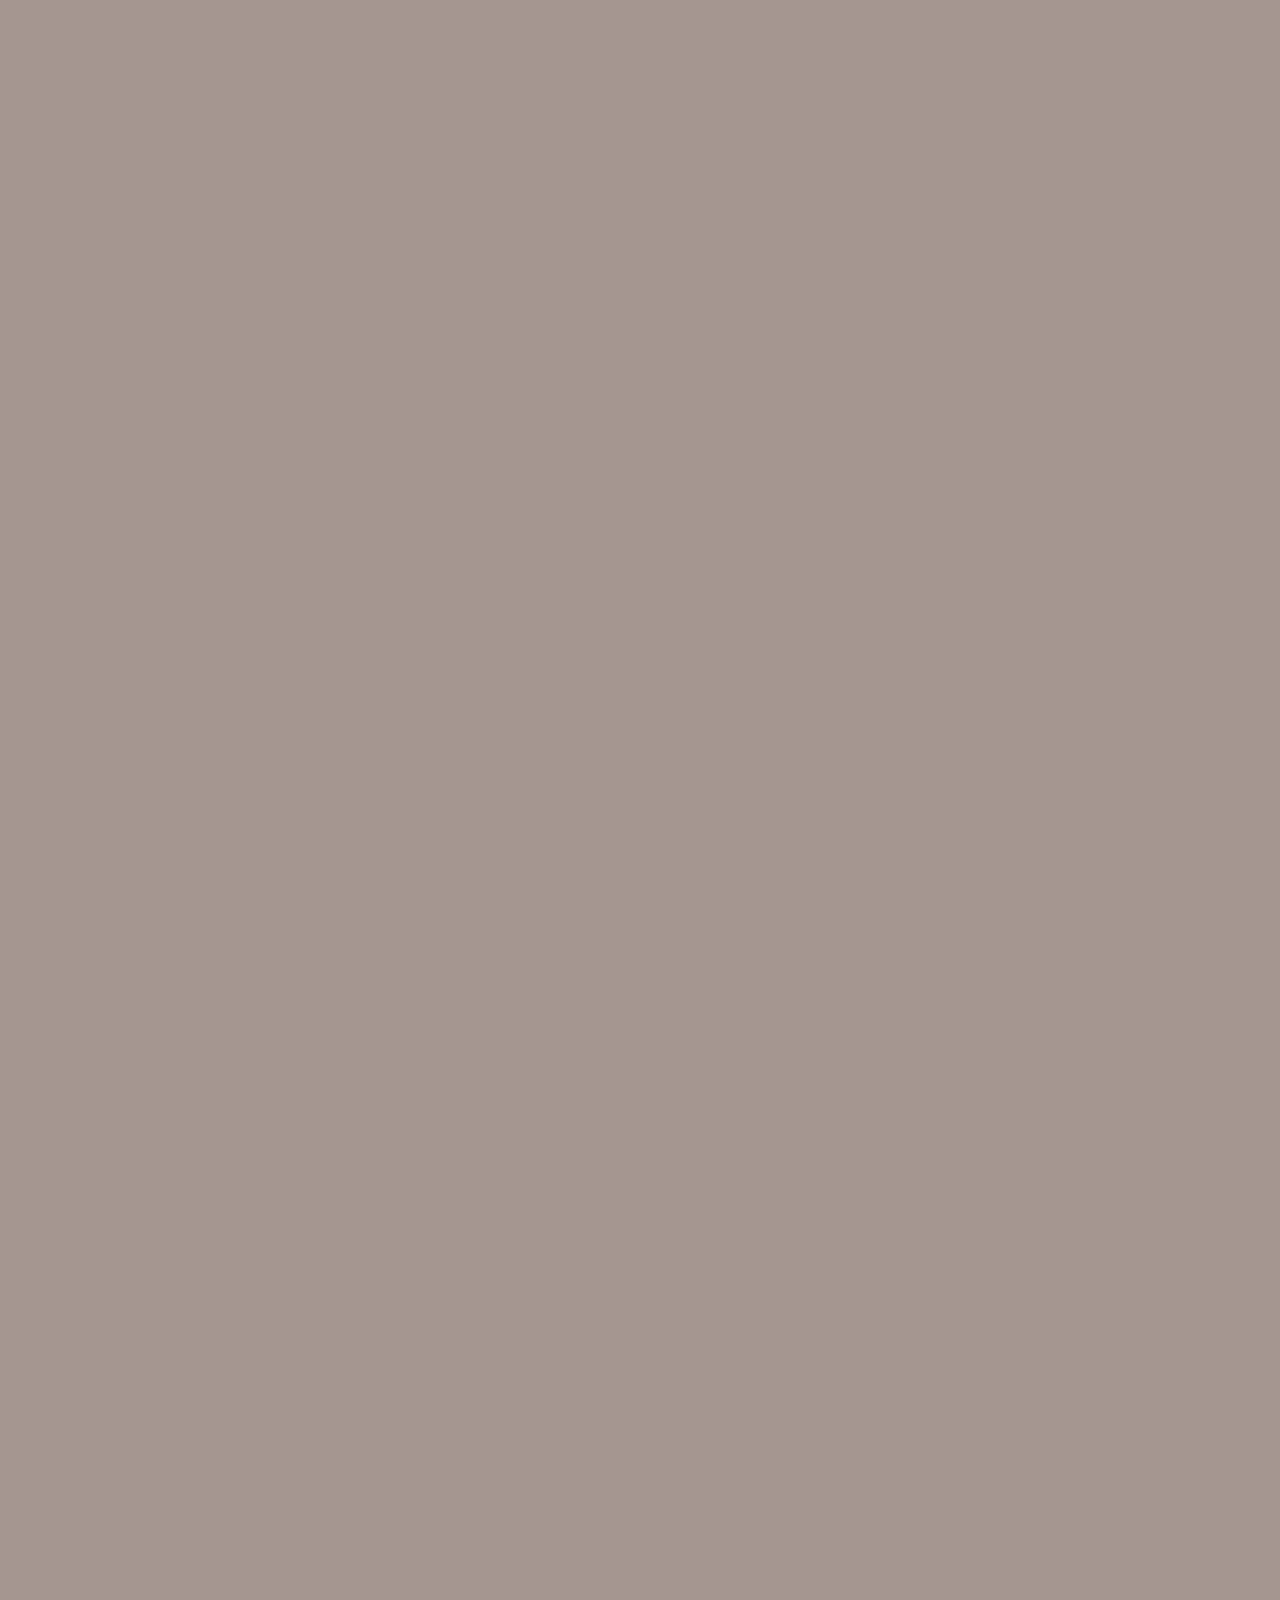
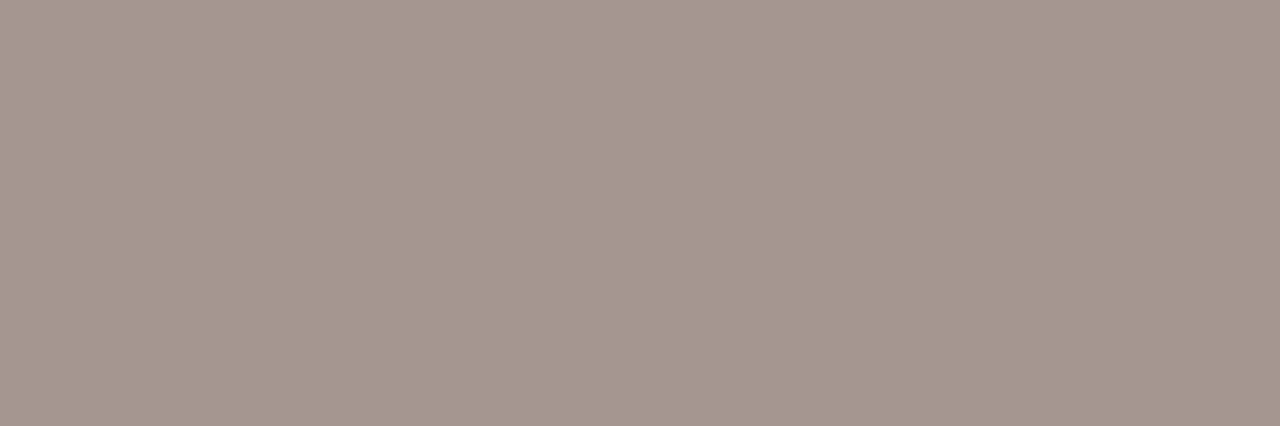
==== index.html @ ec513129 "animation start" ====
<!DOCTYPE html>

<html lang="en-US">

<head>
    <title>Poltorak.dev</title>
    <link rel="icon" type="image/x-icon" href="src/laptop-96.png">
    <link rel="stylesheet" type="text/css" href="vars.css">
    <link rel="stylesheet" type="text/css" href="styles.css">
    <link rel="stylesheet" type="text/css" href="utility.css">
    <link rel="stylesheet" type="text/css" href="media.css">
    <link rel="preconnect" href="https://fonts.googleapis.com">
    <link rel="preconnect" href="https://fonts.gstatic.com" crossorigin>
    <link
        href="https://fonts.googleapis.com/css2?family=Nunito+Sans:ital,opsz,wght@0,6..12,200..1000;1,6..12,200..1000&display=swap"
        rel="stylesheet">
</head>


<body>

    <div class="FG fade-in-1">

        <div class="fade-in-2">


            <div class="mt-4"></div>

            <div class="container-3">

                <img class="pfp" src="src/square mug-2.jpg">

                <h1>
                    Luke Poltorak
                </h1>

                <div class="mt-2"></div>

                <p>
                    Web Developer | CTO | Designer
                </p>


                <footer>
                    <address>
                        <div class="container-1">
                            <a class="" href="https://github.com/lpolt">
                                <img class="imglink" src="src/icons8-github-240.svg">
                            </a>
                            <a class="" href="mailto:luke.j.poltorak@gmail.com">
                                <img class="imglink" src="src/icons8-gmail-144.svg">
                            </a>
                            <a class="" href="https://www.linkedin.com/in/luke-poltorak/">
                                <img class="imglink" src="src/icons8-linkedin-250.svg">
                            </a>
                        </div>
                    </address>
                </footer>
            </div>
            <hr>

            <div class="mt-4"></div>
            <p class="mt-4 mb-4">
                Projects
            </p>

            <div class="mt-4"></div>

            <div class="container-2">
                <div class="carousel">

                    <a class="card" style="background-image: url('src/drem-crop.jpg')"
                        href="https://github.com/Drem-Labs">
                        <img class="wordmark" src="src/Drem-Labs-Wordmark.png">
                    </a>

                    <a class="card bscu-card"
                        href="https://www.scu.edu/engineering/beyond-the-classroom/student-organizations/blockchainscu/">
                    </a>

                    <a class="card flourish-card"
                        href="https://ethglobal.com/showcase/flourish-connecting-lens-frens-instantly-zoth4">
                    </a>

                </div>
            </div>
        </div>
    </div>


</body>
---- vars.css ----
:root {
  --tan: #c3c0a0;
  --taupe: #4c443c;
  --nearwhite: #dddddd;
  --offGray: #a59690;
}
---- styles.css ----
* {
  margin: 0;
  padding: 0;
  box-sizing: border-box;
}

.FG {
  /* for the main content block */
  display: flex;
  flex-direction: column;
  justify-content: flex-start;
  align-items: center;
  background-color: rgba(0, 0, 0, 0.54);
  box-shadow: 0px 0px 10px 3px black;
  /*height: 95%;*/
  height: fit-content;
  max-width: 98%;
  /* work on width*/
  min-width: 900px;
  border-radius: 20px;
  font-family: 'Nunito Sans', sans-serif;
  padding: 30px;
}

.container-1 {
  width: 100%;
  height: 100%;
  padding: 32px;
  display: flex;
  flex-direction: row;
  justify-content: center;
  align-items: flex-start;
}

.container-2 {
  width: 100%;
  height: 100%;
  display: flex;
  padding: 5px;
  flex-direction: column;
  justify-content: center;
  align-items: center;
  flex-basis: content;
}

.container-3 {
  width: 100%;
  height: 100%;
  display: flex;
  flex-direction: column;
  justify-content: center;
  align-items: center;
  flex-basis: content;
}

/* .img1 {
  background-image: url("src/bridge-1.jpg");
  background-color: #333;
  background-size: cover;
  background-attachment: fixed;
  background-position: top left;
} */

.card {
  height: 300px;
  width: 200px;
  border-radius: 20px;
  padding: 10px;
  background-color: var(--nearwhite);
  background-size: cover;
  background-attachment: scroll;
  background-position: bottom right;
  margin: auto;
  box-shadow: 2px 2px 2px 1px #222;
  /* align-content: flex-start;
  justify-content: space-around; */
  text-decoration: none;
  text-shadow: 0px 0px 8px #000;
  font-size: 20px;
  color: white;
}

.card:hover {
  scale: 1.03;
  transition-duration: 100ms;
}

/* .cardText {
  text-align: center;
  font-size: 28px;
  font-family: Arial;
  color: #222;
  text-shadow: #222;
  text-decoration-line: none;
    position: relative;
    bottom: 20px;
} */

.carousel {
  display: flex;
  flex-direction: row;
  padding: 0px;
  gap: 2rem;
  justify-content: center;
  margin: auto;
}

.imglink {
  background-color: rgba(0, 0, 0, 0);
  padding: 0px;
  border-radius: 15px;
  max-width: 100px;
  max-height: 100px;
  filter: invert(1);
  filter: drop-shadow(1);
}

.imglink:hover {
  scale: 1.03;
  transition-duration: 100ms;
}

.pfp {
  border-radius: 50%;
  width: 13rem;
  height: 13rem;
  margin: auto;
  box-shadow: 2px 2px 2px 1px #222;
}

.pfp:hover {
  scale: 1.03;
  transition-duration: 100ms;
}

.bscu-card {
  background-image: url('src/bscu-logo.png');
  background-position: top center;
}

.flourish-card {
  background-image: url('src/flourish-wordmark.png');
  background-color: beige;
  background-position: top center;
  background-size: contain;
  background-position: center;
  background-repeat: no-repeat;
}

.wordmark {
  display: block;
  margin: 10px;
  background-color: none;
  height: 30px;
  width: 160px;
  filter: invert(0.85);
  filter: drop-shadow(1);
}

@keyframes fadeIn {
  to {
    opacity: 1;
  }
}

.fade-in-1 {
  opacity: 0;
  animation: fadeIn 0.5s ease-in forwards;
  animation-delay: 0.3s;
}

.fade-in-2 {
  opacity: 0;
  animation: fadeIn 0.5s ease-in forwards;
  animation-delay: 0.6s;
}

/*-------------------------------------------*/

html,
body {
  height: 100%;
  width: 100%;
}

body {
  display: flex;
  flex-direction: column;
  justify-content: center;
  align-items: center;
  overflow: auto;
  color: var(--nearwhite);
  background-color: var(--offGray);
  background-image: url('src/bridge-1.jpg');
  background-size: cover;
  background-attachment: fixed;
  background-position: top left;
}

h1,
h2 {
  font-size: 52px;
  font-weight: 500;
  margin-top: 10px;
}

p {
  font-size: 28px;
}

hr {
  width: 80%;
  height: 4px;
  color: var(--nearwhite);
  background-color: var(--nearwhite);
  margin-top: 20px;
}

a {
  background-color: rgba(0, 0, 0, 0);
  padding: 0px;
  border-radius: 10%;
  display: inline-block;
  margin-top: 30px;
}

/*
a:link, a:visited {
    background-color: #333;
    color: white;
    padding: 15px 25px;
    text-align: center;
    text-decoration: none;
    display: inline-block;
    font-family: 'Arial';
    border-radius: 15px;
    margin: 10px
  }
  
  a:hover, a:active {
    background-color: #111111;
  }
  */

iframe {
  max-width: 100%;
  max-height: 100%;
  margin: 0px;
  border-radius: 15px;
}

footer {
  position: relative;
  bottom: 10px;
  justify-content: center;
}
---- utility.css ----
/* Utility Classes for Margin */
.m-0 {
    margin: 0 !important;
  }
  .mt-0 {
    margin-top: 0 !important;
  }
  .mb-0 {
    margin-bottom: 0 !important;
  }
  .ml-0 {
    margin-left: 0 !important;
  }
  .mr-0 {
    margin-right: 0 !important;
  }
  
  .m-1 {
    margin: 5px !important;
  }
  .mt-1 {
    margin-top: 5px !important;
  }
  .mb-1 {
    margin-bottom: 5px !important;
  }
  .ml-1 {
    margin-left: 5px !important;
  }
  .mr-1 {
    margin-right: 5px !important;
  }
  
  .m-2 {
    margin: 10px !important;
  }
  .mt-2 {
    margin-top: 10px !important;
  }
  .mb-2 {
    margin-bottom: 10px !important;
  }
  .ml-2 {
    margin-left: 10px !important;
  }
  .mr-2 {
    margin-right: 10px !important;
  }
  
  .m-3 {
    margin: 15px !important;
  }
  .mt-3 {
    margin-top: 15px !important;
  }
  .mb-3 {
    margin-bottom: 15px !important;
  }
  .ml-3 {
    margin-left: 15px !important;
  }
  .mr-3 {
    margin-right: 15px !important;
  }
  
  .m-4 {
    margin: 20px !important;
  }
  .mt-4 {
    margin-top: 20px !important;
  }
  .mb-4 {
    margin-bottom: 20px !important;
  }
  .ml-4 {
    margin-left: 20px !important;
  }
  .mr-4 {
    margin-right: 20px !important;
  }
  
  /* Utility Classes for Padding */
  .p-0 {
    padding: 0 !important;
  }
  .pt-0 {
    padding-top: 0 !important;
  }
  .pb-0 {
    padding-bottom: 0 !important;
  }
  .pl-0 {
    padding-left: 0 !important;
  }
  .pr-0 {
    padding-right: 0 !important;
  }
  
  .p-1 {
    padding: 5px !important;
  }
  .pt-1 {
    padding-top: 5px !important;
  }
  .pb-1 {
    padding-bottom: 5px !important;
  }
  .pl-1 {
    padding-left: 5px !important;
  }
  .pr-1 {
    padding-right: 5px !important;
  }
  
  .p-2 {
    padding: 10px !important;
  }
  .pt-2 {
    padding-top: 10px !important;
  }
  .pb-2 {
    padding-bottom: 10px !important;
  }
  .pl-2 {
    padding-left: 10px !important;
  }
  .pr-2 {
    padding-right: 10px !important;
  }
  
  .p-3 {
    padding: 15px !important;
  }
  .pt-3 {
    padding-top: 15px !important;
  }
  .pb-3 {
    padding-bottom: 15px !important;
  }
  .pl-3 {
    padding-left: 15px !important;
  }
  .pr-3 {
    padding-right: 15px !important;
  }
  
  .p-4 {
    padding: 20px !important;
  }
  .pt-4 {
    padding-top: 20px !important;
  }
  .pb-4 {
    padding-bottom: 20px !important;
  }
  .pl-4 {
    padding-left: 20px !important;
  }
  .pr-4 {
    padding-right: 20px !important;
  }

  /* Google 'Poppoins' Font Utility Classes */
.poppins-thin {
    font-family: 'Poppins', sans-serif;
    font-weight: 100;
    font-style: normal;
  }
  
  .poppins-extralight {
    font-family: 'Poppins', sans-serif;
    font-weight: 200;
    font-style: normal;
  }
  
  .poppins-light {
    font-family: 'Poppins', sans-serif;
    font-weight: 300;
    font-style: normal;
  }
  
  .poppins-regular {
    font-family: 'Poppins', sans-serif;
    font-weight: 400;
    font-style: normal;
  }
  
  .poppins-medium {
    font-family: 'Poppins', sans-serif;
    font-weight: 500;
    font-style: normal;
  }
  
  .poppins-semibold {
    font-family: 'Poppins', sans-serif;
    font-weight: 600;
    font-style: normal;
  }
  
  .poppins-bold {
    font-family: 'Poppins', sans-serif;
    font-weight: 700;
    font-style: normal;
  }
  
  .poppins-extrabold {
    font-family: 'Poppins', sans-serif;
    font-weight: 800;
    font-style: normal;
  }
  
  .poppins-black {
    font-family: 'Poppins', sans-serif;
    font-weight: 900;
    font-style: normal;
  }
  
  .poppins-thin-italic {
    font-family: 'Poppins', sans-serif;
    font-weight: 100;
    font-style: italic;
  }
  
  .poppins-extralight-italic {
    font-family: 'Poppins', sans-serif;
    font-weight: 200;
    font-style: italic;
  }
  
  .poppins-light-italic {
    font-family: 'Poppins', sans-serif;
    font-weight: 300;
    font-style: italic;
  }
  
  .poppins-regular-italic {
    font-family: 'Poppins', sans-serif;
    font-weight: 400;
    font-style: italic;
  }
  
  .poppins-medium-italic {
    font-family: 'Poppins', sans-serif;
    font-weight: 500;
    font-style: italic;
  }
  
  .poppins-semibold-italic {
    font-family: 'Poppins', sans-serif;
    font-weight: 600;
    font-style: italic;
  }
  
  .poppins-bold-italic {
    font-family: 'Poppins', sans-serif;
    font-weight: 700;
    font-style: italic;
  }
  
  .poppins-extrabold-italic {
    font-family: 'Poppins', sans-serif;
    font-weight: 800;
    font-style: italic;
  }
  
  .poppins-black-italic {
    font-family: 'Poppins', sans-serif;
    font-weight: 900;
    font-style: italic;
  }
---- media.css ----
/*############################# RWS #############################*/

@media (max-width: 981px) {
  
  
  /* change to 3 wide rectangles, arranged vertically*/
    .carousel {
      display: flex;
      flex-direction: column;
      justify-content: center;
      align-items: center;
      width: 80%;
    }

    .imglink{
      height: 130px;
      width: 130px;
    }
  
    .container-1 {
      padding: 10px;
      overflow: scroll;
    }

    .container-3 {
      justify-content: center;
      align-items: center;
      flex-basis: content;
    }
  
    .FG {
      /* fix clipping */
      height: fit-content;
      padding-left: 10px; /* Adjust padding for smaller screens */
      padding-right: 10px;
      padding-top: 20px;
      padding-bottom: 20px;
      margin-left: 10px;
      margin-right: 10px;
    }
  
    .pfp{
      width: 250px;
      height: 250px;
    }

    .card {
      height: 250px;
      width: 100%;
      background-position: center right;
      align-items: center;
      justify-content: center;
    }

    .bscu-card{
      background-image: url('src/bscu-logo-w.png');
      background-position: center;
      background-size: 110%;
    }

    .flourish-card{
      background-image: url('src/flourish-wordmark-w.png');
      background-position: center;
      background-size: 90%;
    }

    .wordmark {
      height: 50px;
      width: 280px;
    }
  
    body{
      overflow: scroll;
      padding: 0px;
    }

    .p {
      font-size: 38px;
    }

    h1, 
    h2 {
  font-size: 72px;
  margin-top: 15px;
}

hr {
  height: 3px;
}

p {
  font-size: 32px;
}

h1, h2 {
  font-size: 80px;
}


  }
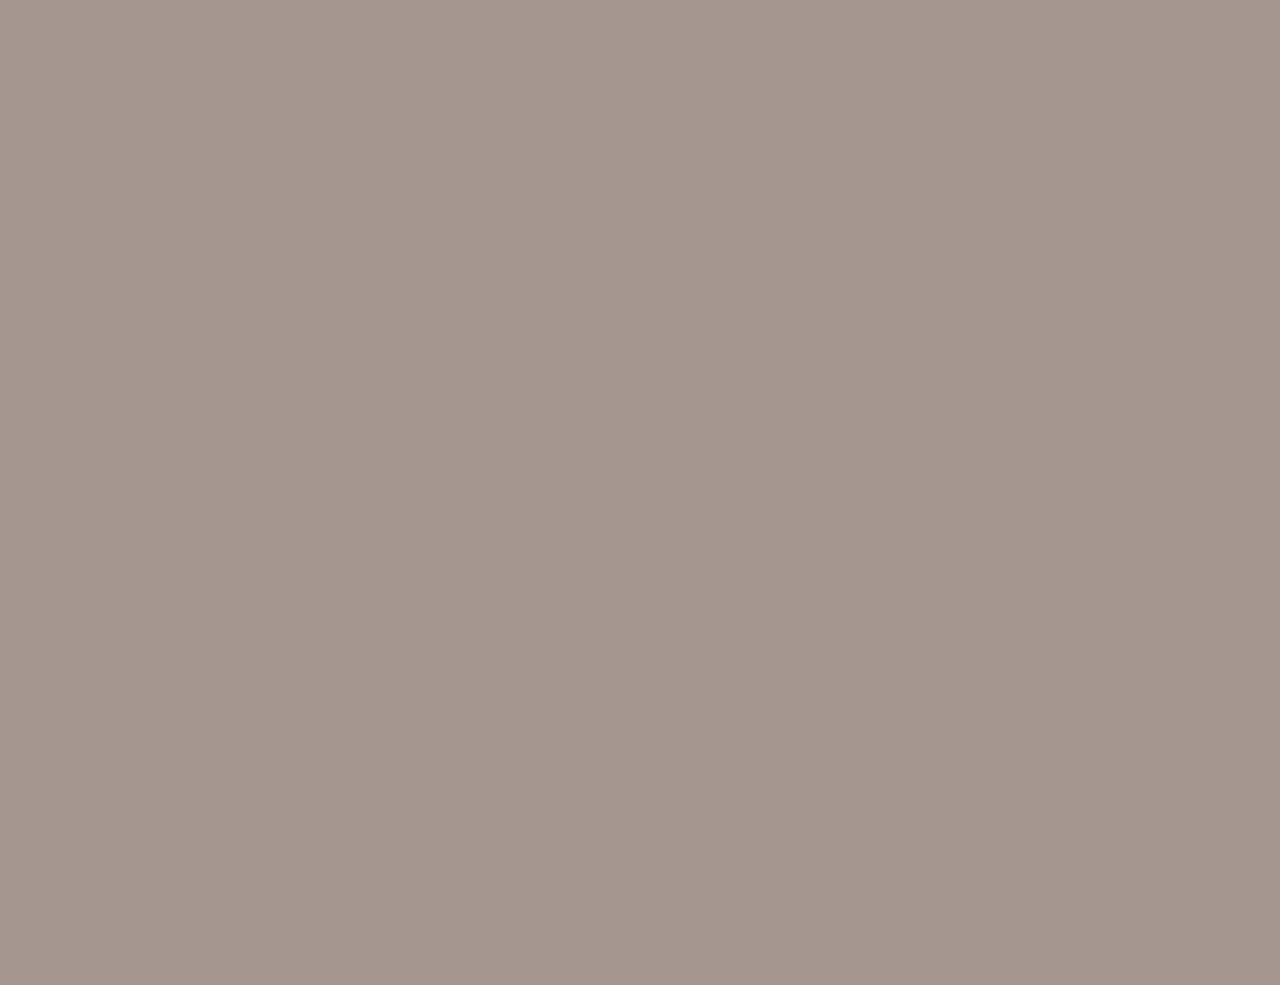
==== commit da286f8f: "Update index.html" ====
--- a/index.html
+++ b/index.html
@@ -21,70 +21,69 @@
 
     <div class="FG fade-in-1">
 
-        <div class="fade-in-2">
 
 
-            <div class="mt-4"></div>
 
-            <div class="container-3">
+        <div class="mt-4"></div>
 
-                <img class="pfp" src="src/square mug-2.jpg">
+        <div class="container-3">
 
-                <h1>
-                    Luke Poltorak
-                </h1>
+            <img class="pfp" src="src/square mug-2.jpg">
 
-                <div class="mt-2"></div>
+            <h1>
+                Luke Poltorak
+            </h1>
 
-                <p>
-                    Web Developer | CTO | Designer
-                </p>
+            <div class="mt-2"></div>
+
+            <p>
+                Web Developer | CTO | Designer
+            </p>
 
 
-                <footer>
-                    <address>
-                        <div class="container-1">
-                            <a class="" href="https://github.com/lpolt">
-                                <img class="imglink" src="src/icons8-github-240.svg">
-                            </a>
-                            <a class="" href="mailto:luke.j.poltorak@gmail.com">
-                                <img class="imglink" src="src/icons8-gmail-144.svg">
-                            </a>
-                            <a class="" href="https://www.linkedin.com/in/luke-poltorak/">
-                                <img class="imglink" src="src/icons8-linkedin-250.svg">
-                            </a>
-                        </div>
-                    </address>
-                </footer>
-            </div>
-            <hr>
+            <footer>
+                <address>
+                    <div class="container-1">
+                        <a class="" href="https://github.com/lpolt">
+                            <img class="imglink" src="src/icons8-github-240.svg">
+                        </a>
+                        <a class="" href="mailto:luke.j.poltorak@gmail.com">
+                            <img class="imglink" src="src/icons8-gmail-144.svg">
+                        </a>
+                        <a class="" href="https://www.linkedin.com/in/luke-poltorak/">
+                            <img class="imglink" src="src/icons8-linkedin-250.svg">
+                        </a>
+                    </div>
+                </address>
+            </footer>
+        </div>
+        <hr>
 
-            <div class="mt-4"></div>
-            <p class="mt-4 mb-4">
-                Projects
-            </p>
+        <div class="mt-4"></div>
+        <p class="mt-4 mb-4">
+            Projects
+        </p>
 
-            <div class="mt-4"></div>
+        <div class="mt-4"></div>
 
-            <div class="container-2">
-                <div class="carousel">
+        <div class="container-2">
+            <div class="carousel">
 
-                    <a class="card" style="background-image: url('src/drem-crop.jpg')"
-                        href="https://github.com/Drem-Labs">
-                        <img class="wordmark" src="src/Drem-Labs-Wordmark.png">
-                    </a>
+                <a class="card" style="background-image: url('src/drem-crop.jpg')" href="https://github.com/Drem-Labs">
+                    <img class="wordmark" src="src/Drem-Labs-Wordmark.png">
+                </a>
 
-                    <a class="card bscu-card"
-                        href="https://www.scu.edu/engineering/beyond-the-classroom/student-organizations/blockchainscu/">
-                    </a>
+                <a class="card bscu-card"
+                    href="https://www.scu.edu/engineering/beyond-the-classroom/student-organizations/blockchainscu/">
+                </a>
 
-                    <a class="card flourish-card"
-                        href="https://ethglobal.com/showcase/flourish-connecting-lens-frens-instantly-zoth4">
-                    </a>
+                <a class="card flourish-card"
+                    href="https://ethglobal.com/showcase/flourish-connecting-lens-frens-instantly-zoth4">
+                </a>
 
-                </div>
             </div>
         </div>
+
     </div>
 
 
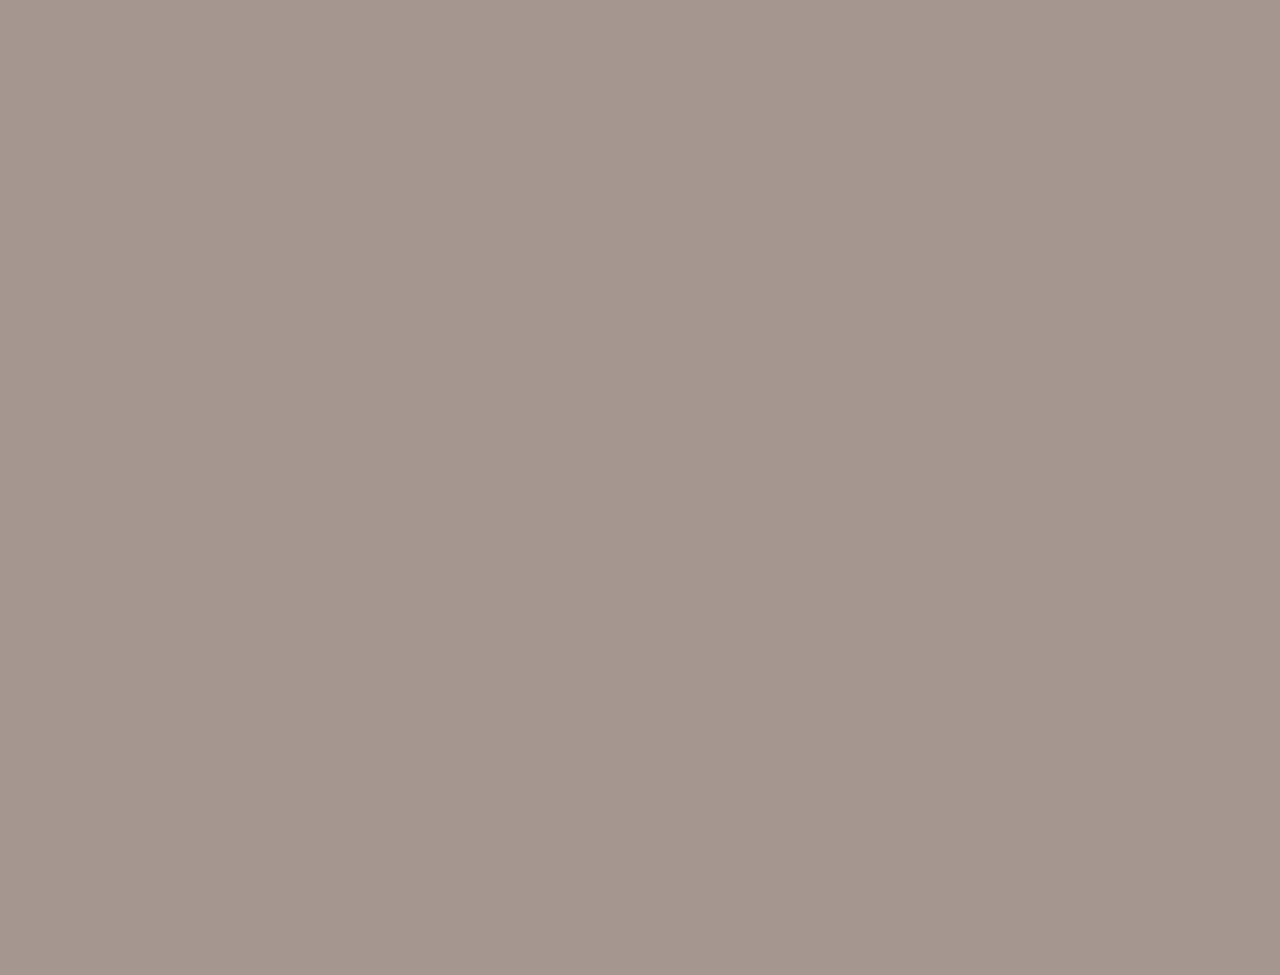
==== commit 5d124fce: "Update index.html" ====
--- a/index.html
+++ b/index.html
@@ -17,7 +17,7 @@
 </head>
 
 
-<body>
+<body class="fade-in-0">
 
     <div class="FG fade-in-1">
 
@@ -26,7 +26,7 @@
 
         <div class="mt-4"></div>
 
-        <div class="container-3">
+        <div class="container-3 fade-in-2">
 
             <img class="pfp" src="src/square mug-2.jpg">
 
@@ -57,16 +57,16 @@
                 </address>
             </footer>
         </div>
-        <hr>
+        <hr class="fade-in-2">
 
-        <div class="mt-4"></div>
-        <p class="mt-4 mb-4">
+        <div class="mt-2"></div>
+        <p class="mt-4 mb-4 fade-in-2">
             Projects
         </p>
 
-        <div class="mt-4"></div>
+        <div class="mt-2"></div>
 
-        <div class="container-2">
+        <div class="container-2 fade-in-2">
             <div class="carousel">
 
                 <a class="card" style="background-image: url('src/drem-crop.jpg')" href="https://github.com/Drem-Labs">
--- a/styles.css
+++ b/styles.css
@@ -163,16 +163,22 @@
   }
 }
 
+.fade-in-0 {
+  opacity: 0;
+  animation: fadeIn 0.3s ease-in forwards;
+  animation-delay: 0s;
+}
+
 .fade-in-1 {
   opacity: 0;
-  animation: fadeIn 0.5s ease-in forwards;
-  animation-delay: 0.3s;
+  animation: fadeIn 0.2s ease-in forwards;
+  animation-delay: 0.2s;
 }
 
 .fade-in-2 {
   opacity: 0;
-  animation: fadeIn 0.5s ease-in forwards;
-  animation-delay: 0.6s;
+  animation: fadeIn 0.2s ease-in forwards;
+  animation-delay: 0.3s;
 }
 
 /*-------------------------------------------*/
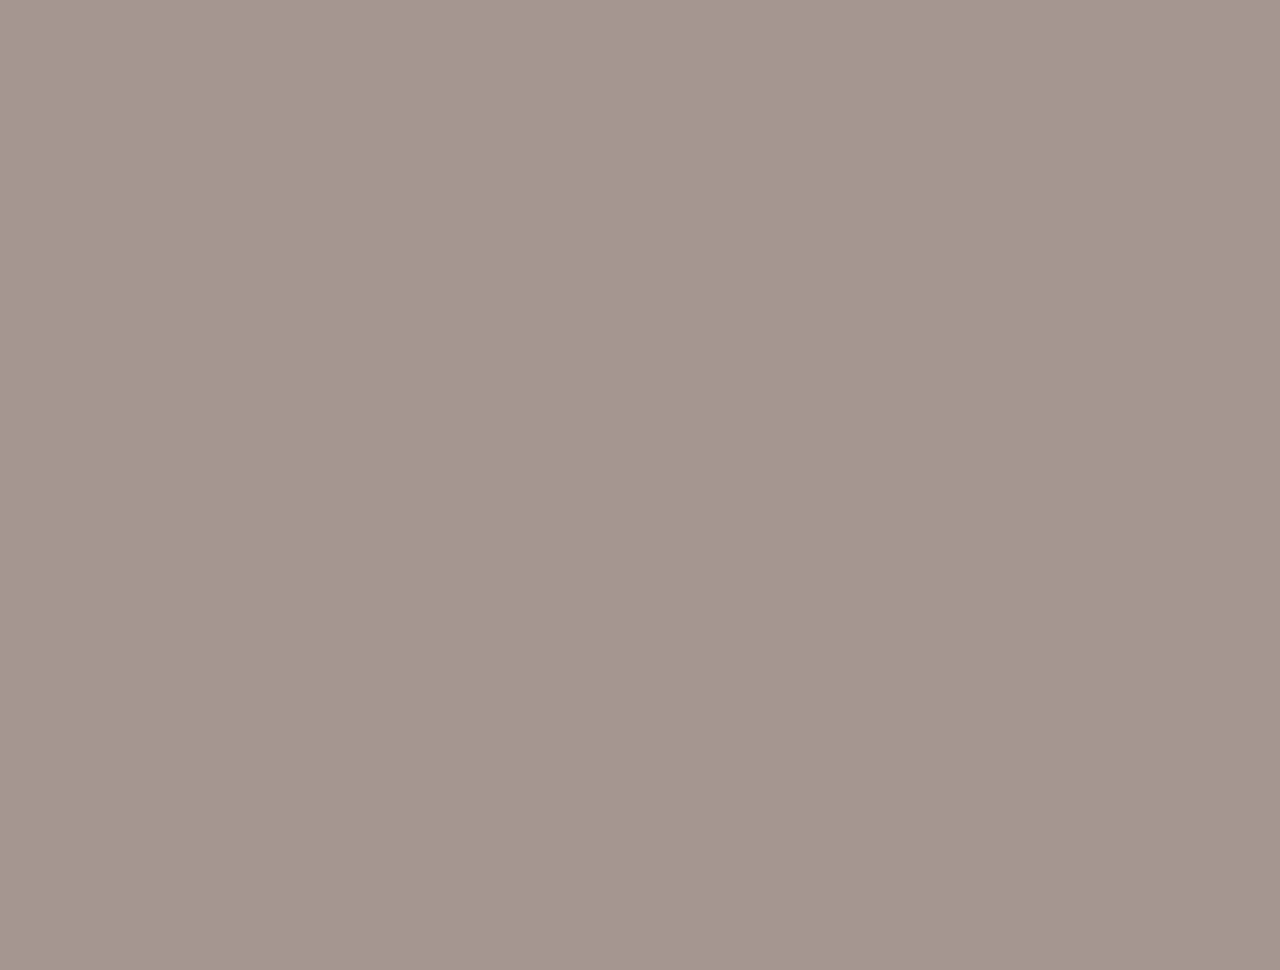
==== commit 300007d2: "Update index.html" ====
--- a/index.html
+++ b/index.html
@@ -59,12 +59,12 @@
         </div>
         <hr class="fade-in-2">
 
-        <div class="mt-2"></div>
+        <div class="mt-1"></div>
         <p class="mt-4 mb-4 fade-in-2">
             Projects
         </p>
 
-        <div class="mt-2"></div>
+        <div class="mt-1"></div>
 
         <div class="container-2 fade-in-2">
             <div class="carousel">
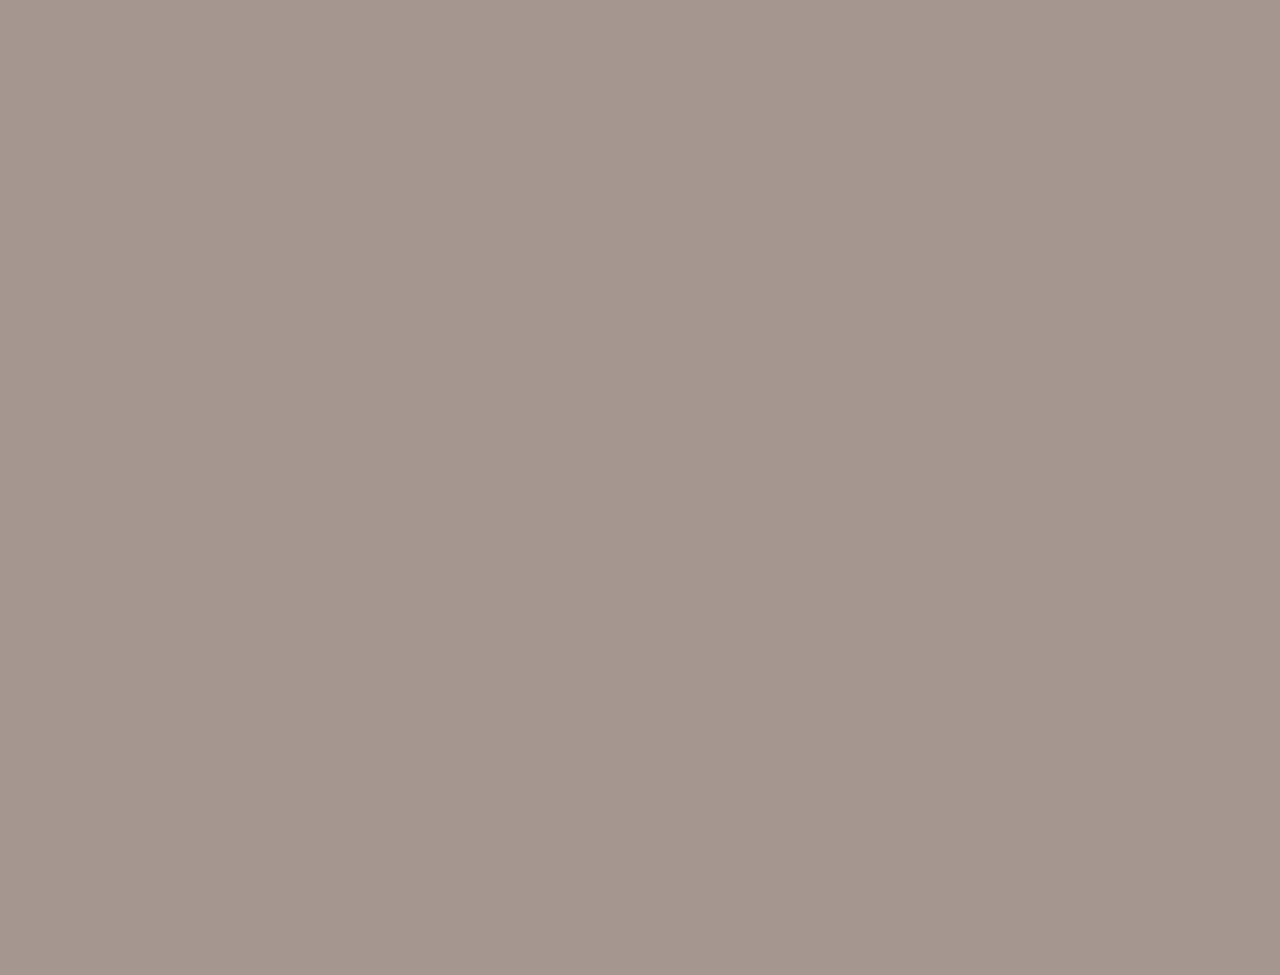
==== commit f87db0a2: "Update index.html" ====
--- a/index.html
+++ b/index.html
@@ -84,6 +84,8 @@
             </div>
         </div>
 
+        <div class="mt-2"></div>
+
     </div>
 
 
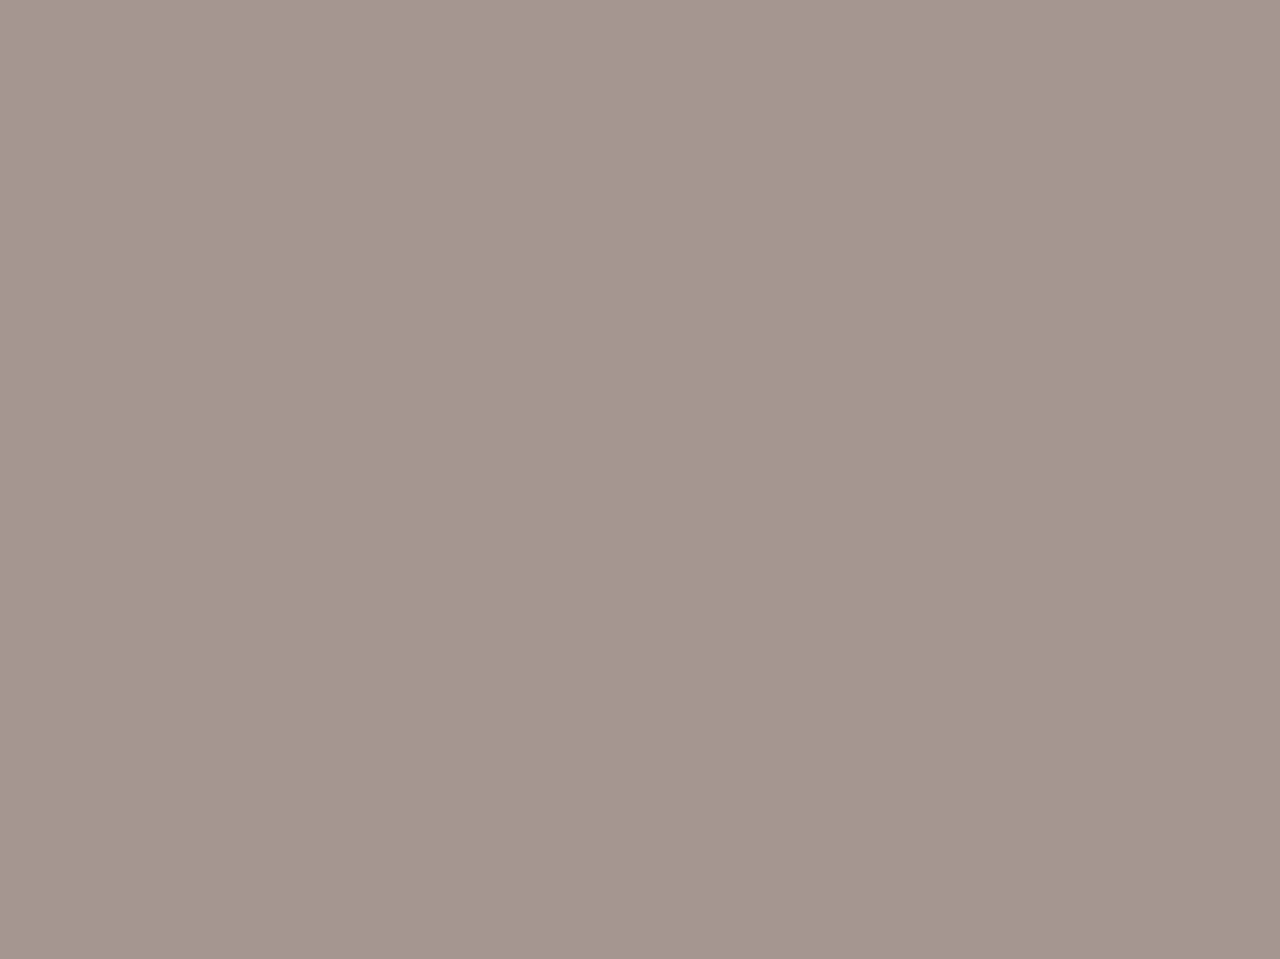
==== commit 6a1da577: "css tweaks" ====
--- a/index.html
+++ b/index.html
@@ -57,6 +57,7 @@
                 </address>
             </footer>
         </div>
+
         <hr class="fade-in-2">
 
         <div class="mt-1"></div>
--- a/styles.css
+++ b/styles.css
@@ -25,7 +25,7 @@
 .container-1 {
   width: 100%;
   height: 100%;
-  padding: 32px;
+  padding: 16px;
   display: flex;
   flex-direction: row;
   justify-content: center;
